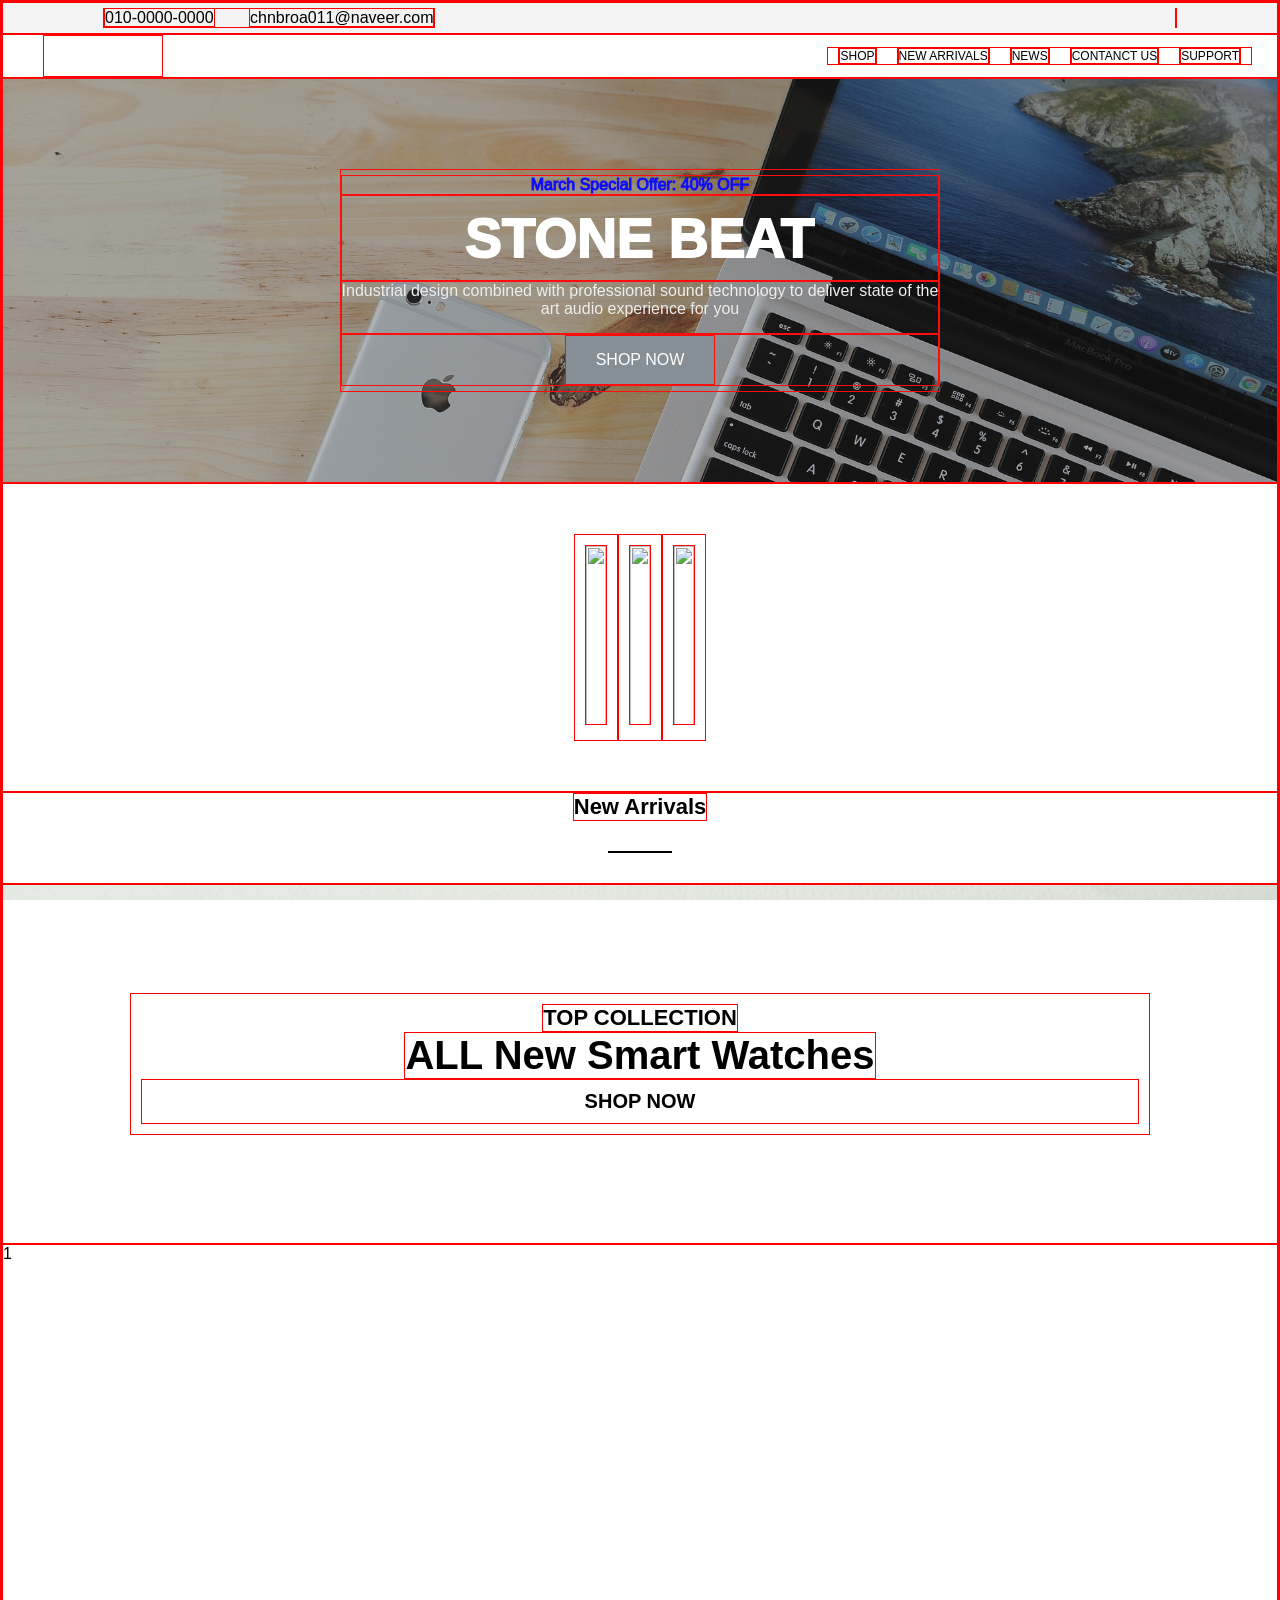
==== index.html @ b8bba75a "test" ====
<!DOCTYPE html>
<html lang="en">
  <head>
    <meta charset="UTF-8" />
    <meta http-equiv="X-UA-Compatible" content="IE=edge" />
    <meta name="viewport" content="width=device-width, initial-scale=1.0" />
    <link rel="stylesheet" href="style.css" />
    <script
      src="https://kit.fontawesome.com/17ba4552da.js"
      crossorigin="anonymous"
    ></script>

    <title>chnbroa011</title>
  </head>
  <body>
    <div class="top_nav">
      <div class="my_info">
        <span class="number">010-0000-0000</span>
        <span class="mail">chnbroa011@naveer.com</span>
      </div>

      <i class="fa-solid fa-basket-shopping"></i>
    </div>
    <div class="nav">
      <img
        src="https://templates.10web.io/electronics/wp-content/uploads/sites/40/2021/02/logo.png"
        alt=""
        class="nav_logo"
      />
      <ul class="nav_menu">
        <li><a href="#">SHOP</a></li>
        <li><a href="#">NEW ARRIVALS</a></li>
        <li><a href="#">NEWS</a></li>
        <li><a href="#">CONTANCT US</a></li>
        <li><a href="#">SUPPORT</a></li>
      </ul>
    </div>
    <div class="center">
      <div class="center_box">
        <p class="center_top_sale">March Special Offer: 40% OFF</p>
        <h1 calss="center_info">STONE BEAT</h1>
        <p class="center_bottom_info">
          Industrial design combined with professional sound technology to
          deliver state of the <br />art audio experience for you
        </p>
        <div class="center_bottom_SHOP">
          <a href="#" class="SHOP_a"> SHOP NOW </a>
        </div>
      </div>
    </div>
    <div class="bottom">
      <div class="One">
        <img
          src="https://templates.10web.io/electronics/wp-content/uploads/sites/40/2021/02/headphone-banner-2.jpg"
          alt=""
        />
      </div>
      <div class="Two">
        <img
          src="https://templates.10web.io/electronics/wp-content/uploads/sites/40/2021/02/smart-watch.jpg"
          alt=""
        />
      </div>
      <div class="Three">
        <img
          src="https://templates.10web.io/electronics/wp-content/uploads/sites/40/2021/02/4k-camera.jpg"
          alt=""
        />
      </div>
    </div>
    <div class="new_arrivals">
      <span class="top"> New Arrivals </span>
      <div class="bar"></div>
    </div>
    <div class="transparency_box_background">
      <div class="box_info">
        <p class="top_info">TOP COLLECTION</p>
        <p class="center_info">ALL New Smart Watches</p>
        <a href="#" class="transparency_Btn">SHOP NOW</a>
      </div>
    </div>
    <div class="foot">1</div>
  </body>
</html>
---- style.css ----
* {
  margin: 0;
  padding: 0;
  box-sizing: border-box;
  border: 1px solid red;
  font-family: "Roboto", sans-serif;


}

ul {
  list-style: none;
}
a {
  text-decoration: none;
  color: black;
}
a:hover {
  text-decoration: underline;
}
.top_nav {
  width: 100%;
  display: flex;
  justify-content: space-between;
  padding: 5px 100px;
  background-color: #f3f3f3;
}

.top_nav .my_info .mail {
  margin-left: 30px;
}

.nav {
  width: 100%;
  display: flex;
  justify-content: space-between;
  align-items: center;
  background-color: white;
}
.nav .nav_menu {
  display: flex;
  margin: 0 25px;
  font-size: 12px;
}

.nav .nav_menu li {
  display: inline;
  margin: 0 10px;
}
.nav .nav_logo {
  width: 120px;
  margin: 0 40px;
  padding: 20px 0;
}

.center {
  width: 100%;
  height: 45vh;
  padding: 90px 0;
  display: flex;
  justify-content: center;
  text-align: center;
  background: linear-gradient(rgba(0, 0, 0, 0.3), rgba(0, 0, 0, 0.3)),
    url(images/center.jpg);
  background-size: cover;
  opacity: 0.95;
}
.center .center_box {
  display: flex;
  justify-content: center;
  flex-direction: column;
}
.center .center_box .center_top_sale {
  color: blue;
  -webkit-text-stroke-width: 1px;
  -webkit-text-stroke-color: blue;
}
.center .center_box h1 {
  font-size: 55px;
  padding: 10px 0;
  color: white;
  -webkit-text-stroke-width: 2px;
  -webkit-text-stroke-color: white;
}
.center .center_box .center_bottom_info {
  padding-bottom: 15px;
  color: #eeeeee;
}
.center .center_box .center_bottom_SHOP {
  display: flex;
  justify-content: center;
}
.center .center_box .center_bottom_SHOP a {
  padding: 15px 30px;
  background-color: #818a91;
  color: white;
}

.center .center_box .center_bottom_SHOP a:hover {
  background-color: #f3f3f3;
  color: black;
  transition-duration:0.5s;
}

.bottom {
  display: flex;
  padding: 50px 0;
  justify-content: center;
  background-color: white;
}

.bottom div {
  padding: 10px;
}

.bottom div img {
  width:100%;
  height: 20vh;
}

/*new_arrivals*/
.new_arrivals{
  display: flex;
  flex-direction: column;
  align-items: center;
  width: 100%;


}
.new_arrivals .top{
  font-size: 22px;
  font-weight: 900;
}
.new_arrivals .bar{
  border: solid 1px black;
  width: 5%;
  margin:30px;
}

/*transparency_box*/
.transparency_box_background {
  display: flex;
  justify-content: center;
  align-items: center;
  background-image: url(images/background-attachment.jpg);
  background-size: cover;
  background-position: center;
  background-attachment: fixed;
  background-repeat: no-repeat;
  width: 100%;
  height: 40vh;
}
.transparency_box_background .box_info {
  display: flex;
  flex-direction: column;
  align-items: center;
  padding: 10px;
  width: 80%;
  height: auto;

}
.transparency_box_background .box_info .top_info{
  font-size:22px;
  font-weight: 900;


}
.transparency_box_background .box_info .center_info{
  font-size:40px;
  font-weight: 900;
  height: 100%;

}
.transparency_box_background .box_info .transparency_Btn{
  display: flex;
  justify-content: center;
  align-items: center;
  width: 100%;
  height: 5vh;
  font-size: 20px;
  font-weight: 800;
}


.foot
{
  height: 1000px;

}
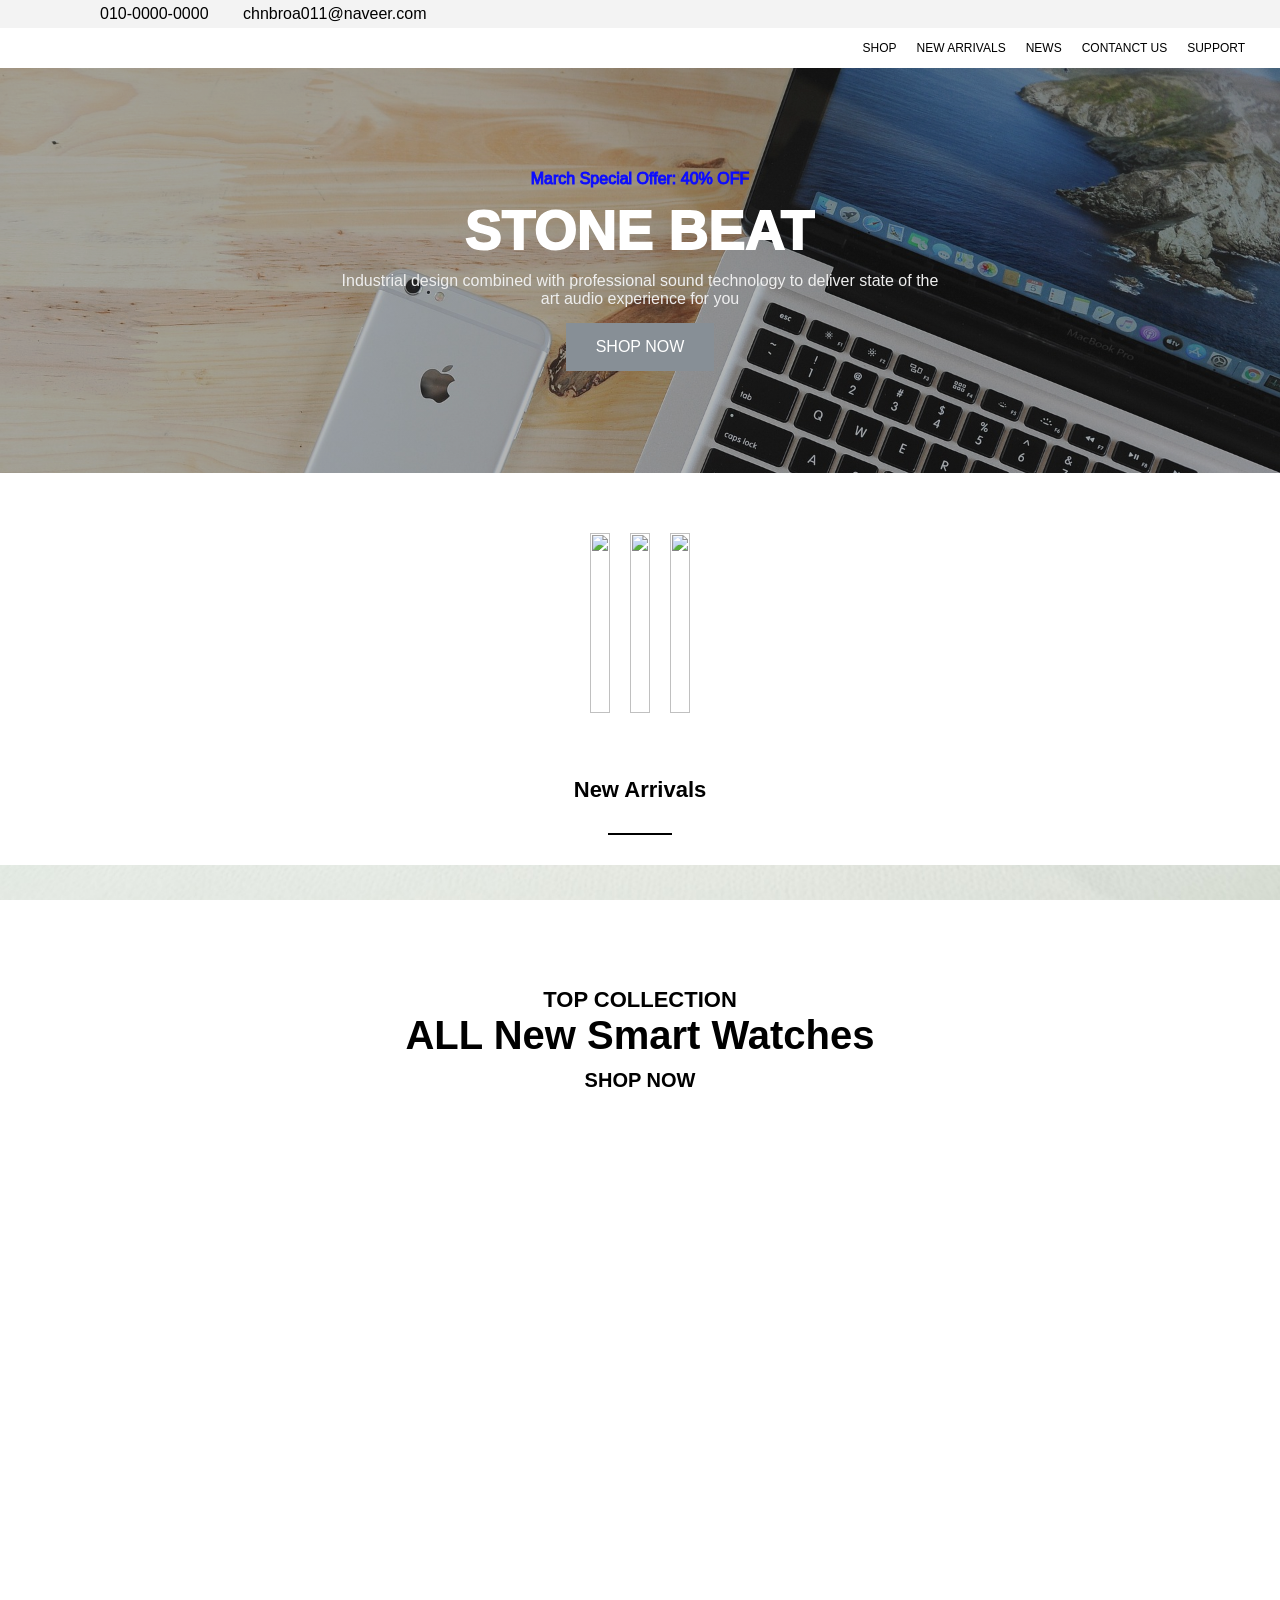
==== commit 28274c81: "test 4-10" ====
--- a/index.html
+++ b/index.html
@@ -79,6 +79,6 @@
         <a href="#" class="transparency_Btn">SHOP NOW</a>
       </div>
     </div>
-    <div class="foot">1</div>
+    <div class="foot"></div>
   </body>
 </html>
--- a/style.css
+++ b/style.css
@@ -2,10 +2,8 @@
   margin: 0;
   padding: 0;
   box-sizing: border-box;
-  border: 1px solid red;
+ 
   font-family: "Roboto", sans-serif;
-
-
 }
 
 ul {
@@ -150,6 +148,7 @@
   width: 100%;
   height: 40vh;
 }
+
 .transparency_box_background .box_info {
   display: flex;
   flex-direction: column;
